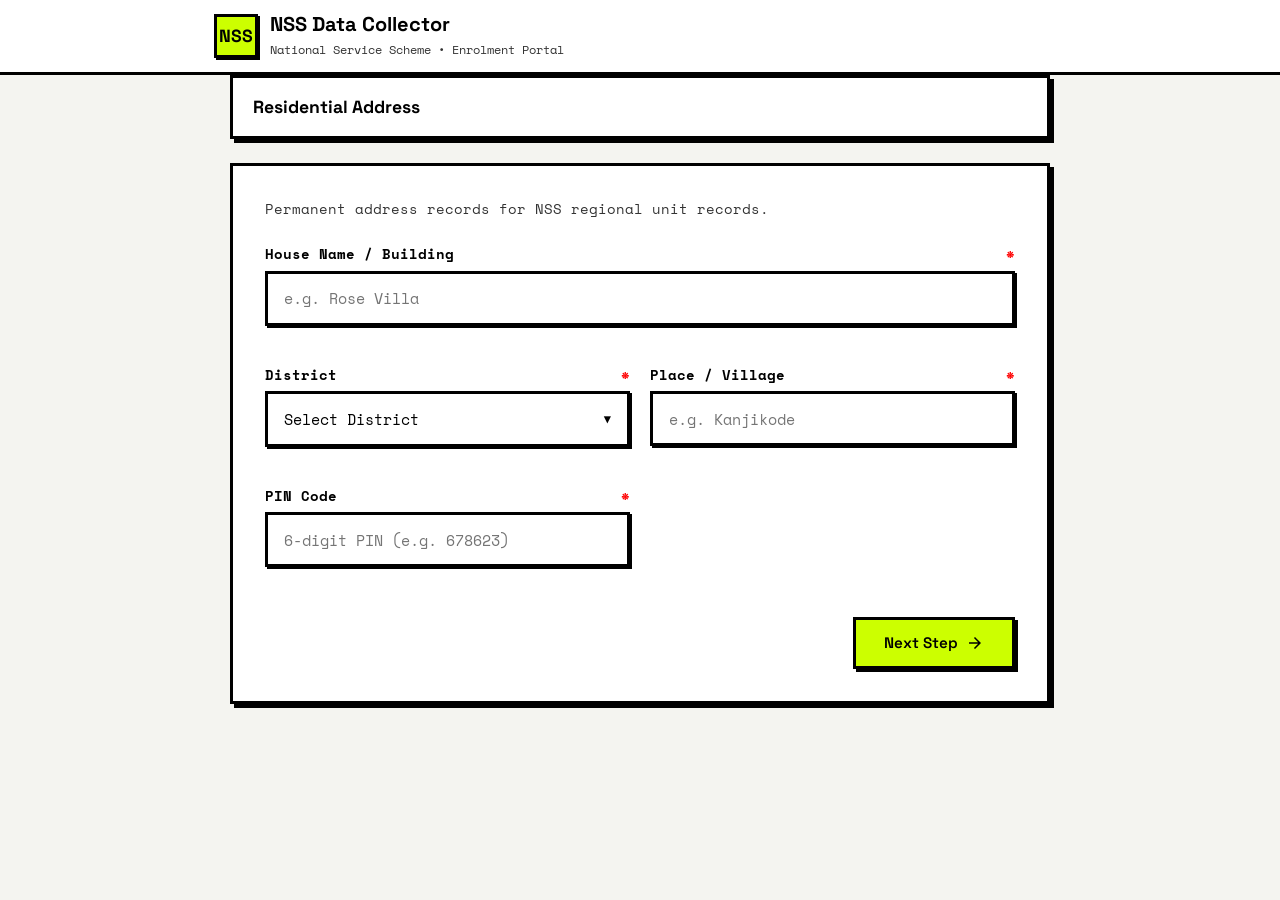
==== address.html @ 3179d1b3 "Update project" ====
<!DOCTYPE html>
<html lang="en" data-theme="light">
<head>
  <meta charset="UTF-8">
  <meta name="viewport" content="width=device-width, initial-scale=1.0">
  <title>NSS Enrolment Portal | Residential Address</title>
  <link rel="preconnect" href="https://fonts.googleapis.com">
  <link rel="preconnect" href="https://fonts.gstatic.com" crossorigin>
  <link rel="stylesheet" href="css/style.css">
  <link rel="stylesheet" href="css/responsive.css">
  <link rel="stylesheet" href="css/dark.css">
  <link rel="stylesheet" href="css/animation.css">
</head>
<body>
  <header class="top-nav">
    <div class="app-header-container">
      <div class="brand-wrapper">
        <div class="brand-logo-badge" aria-hidden="true">NSS</div>
        <div class="nss-brand-text">
          <h1>NSS Data Collector</h1>
          <span class="nss-brand-sub">National Service Scheme • Enrolment Portal</span>
        </div>
      </div>
    </div>
  </header>

  <main class="main-app-container">
    <section id="wizard-header" class="wizard-header-sticky" style="padding-bottom: 1rem;">
      <div class="wizard-info-row" style="margin-bottom: 0;">
        <h2 id="wizard-step-title" class="wizard-step-title" style="margin: 0;">Residential Address</h2>
      </div>
    </section>

    <form id="nss-main-form" class="glass-card" novalidate autocomplete="on">
      <div class="form-step active" data-step="3">
        <div class="form-section-header">
          <p>Permanent address records for NSS regional unit records.</p>
        </div>

        <div class="form-grid-2">
          <div class="form-group full-width">
            <label for="houseName" class="form-label">House Name / Building <span class="label-required">*</span></label>
            <input type="text" id="houseName" class="input-control" placeholder="e.g. Rose Villa" required data-validate aria-describedby="houseName-error">
            <span id="houseName-error" class="error-msg hidden" role="alert"></span>
          </div>

          <div class="form-group">
            <label for="district" class="form-label">District <span class="label-required">*</span></label>
            <select id="district" class="input-control" required data-validate aria-describedby="district-error">
              <!-- Rendered dynamically by district.js -->
            </select>
            <span id="district-error" class="error-msg hidden" role="alert"></span>
          </div>

          <div class="form-group autocomplete-container" style="position: relative;">
            <label for="place" class="form-label">Place / Village <span class="label-required">*</span></label>
            <input type="text" id="place" class="input-control" placeholder="e.g. Kanjikode" autocomplete="off" required data-validate aria-describedby="place-error">
            <div id="place-autocomplete-list" class="custom-options-list"></div>
            <span id="place-error" class="error-msg hidden" role="alert"></span>
          </div>

          <div class="form-group">
            <label for="pin" class="form-label">PIN Code <span class="label-required">*</span></label>
            <input type="text" id="pin" class="input-control" placeholder="6-digit PIN (e.g. 678623)" required data-validate maxlength="6" aria-describedby="pin-error">
            <span id="pin-error" class="error-msg hidden" role="alert"></span>
          </div>
        </div>
      </div>

      <div class="wizard-footer-nav" style="display: flex; gap: 1rem; justify-content: flex-end; margin-top: 2rem;">
        <button type="button" id="next-page-btn" class="wizard-btn btn-primary" data-next="family.html">
          <span>Next Step</span>
          <svg viewBox="0 0 24 24" class="btn-icon"><path fill="currentColor" d="M12 4l-1.41 1.41L16.17 11H4v2h12.17l-5.58 5.59L12 20l8-8z"/></svg>
        </button>
      </div>
    </form>
  </main>

  <script src="js/aadhaar.js"></script>
  <script src="js/district.js"></script>
  <script src="js/validation.js"></script>
  <script src="js/storage.js"></script>
  <script src="js/ui.js"></script>
  <script src="js/submit.js"></script>
  <script src="js/app.js"></script>
</body>
</html>
---- css/style.css ----
/* ==========================================================================
   MAIN CORE CSS & GLASSMORPHISM DESIGN SYSTEM
   ========================================================================== */

@import url('https://fonts.googleapis.com/css2?family=Space+Grotesk:wght@400;600;700&family=Space+Mono:wght@400;700&display=swap');

:root {
  /* Light Mode Color System - Brutalism */
  --bg-color: #f4f4f0;
  --bg-gradient: none;
  --surface-glass: #ffffff;
  --surface-glass-border: #000000;
  --card-shadow: 4px 4px 0px #000000;
  
  --text-main: #000000;
  --text-muted: #333333;
  --text-subtle: #666666;

  --input-bg: #ffffff;
  --input-border: #000000;
  --input-focus-border: #000000;
  --input-focus-glow: transparent;

  --primary-accent: #ccff00; /* Neon yellow */
  --primary-gradient: none;
  --primary-hover: #b3e600;

  --secondary-accent: #ff00ff; /* Hot pink */

  --success-color: #00ff00;
  --warning-color: #ffff00;
  --danger-color: #ff0000;
  
  --pill-bg: #ffffff;
  --pill-active-bg: var(--secondary-accent);
  --pill-active-text: #ffffff;

  --toast-bg: #ffffff;
  --toast-text: #000000;

  --badge-bg: var(--primary-accent);
  --badge-text: #000000;

  --radius-lg: 0px;
  --radius-md: 0px;
  --radius-sm: 0px;
  --radius-pill: 0px;
  
  --border-width: 3px;
  
  --font-heading: 'Space Grotesk', -apple-system, BlinkMacSystemFont, sans-serif;
  --font-body: 'Space Mono', monospace;
}

/* Reset & Global Elements */
* {
  box-sizing: border-box;
  margin: 0;
  padding: 0;
  -webkit-tap-highlight-color: transparent;
}

body.no-scroll {
  overflow: hidden !important;
  height: 100vh !important;
  touch-action: none !important;
}

html, body {
  width: 100%;
  min-height: 100vh;
  font-family: var(--font-body);
  background: var(--bg-color);
  background-image: var(--bg-gradient);
  background-attachment: fixed;
  color: var(--text-main);
  line-height: 1.5;
  transition: background-color 0.4s ease, color 0.4s ease;
  overflow-x: hidden;
}

/* Glassmorphism Card Container */
.glass-card {
  background: var(--surface-glass);
  border: var(--border-width) solid var(--surface-glass-border);
  box-shadow: var(--card-shadow);
  border-radius: var(--radius-lg);
  padding: 2rem;
  transition: all 0.3s ease;
}

/* Top Sticky Navigation Bar */
.top-nav {
  position: sticky;
  top: 0;
  z-index: 100;
  background: #ffffff;
  border-bottom: var(--border-width) solid var(--input-border);
  transition: all 0.3s ease;
}

.app-header-container {
  max-width: 900px;
  margin: 0 auto;
  padding: 0.75rem 1.5rem;
  display: flex;
  align-items: center;
  justify-content: space-between;
}

.brand-wrapper {
  display: flex;
  align-items: center;
  gap: 0.75rem;
}

.brand-logo-badge {
  width: 44px;
  height: 44px;
  border-radius: var(--radius-md);
  background: var(--primary-accent);
  border: var(--border-width) solid #000000;
  color: #000000;
  display: flex;
  align-items: center;
  justify-content: center;
  font-family: var(--font-heading);
  font-weight: 800;
  font-size: 1.1rem;
  box-shadow: 2px 2px 0px #000000;
}

.nss-brand-text h1 {
  font-family: var(--font-heading);
  font-size: 1.25rem;
  font-weight: 700;
  line-height: 1.2;
}

.nss-brand-sub {
  font-size: 0.75rem;
  color: var(--text-muted);
  font-weight: 500;
}

.nav-actions {
  display: flex;
  align-items: center;
  gap: 0.75rem;
}

.icon-btn {
  background: var(--input-bg);
  border: 1px solid var(--input-border);
  width: 40px;
  height: 40px;
  border-radius: 50%;
  display: flex;
  align-items: center;
  justify-content: center;
  color: var(--text-main);
  cursor: pointer;
  transition: all 0.2s ease;
}

.icon-btn:hover {
  transform: scale(1.05);
  border-color: var(--primary-accent);
}

.icon-btn svg {
  width: 20px;
  height: 20px;
}

/* Main Container Layout */
.main-app-container {
  max-width: 900px;
  margin: 1.5rem auto 4rem auto;
  padding: 0 1.25rem;
}

/* Sticky Wizard Navigation & Progress Bar */
.wizard-header-sticky {
  position: sticky;
  top: 61px;
  z-index: 95;
  background: var(--surface-glass);
  border-radius: var(--radius-md);
  padding: 1rem 1.25rem;
  margin-bottom: 1.5rem;
  border: var(--border-width) solid var(--surface-glass-border);
  box-shadow: var(--card-shadow);
}

.wizard-info-row {
  display: flex;
  align-items: center;
  justify-content: space-between;
  margin-bottom: 0.75rem;
}

.wizard-step-title {
  font-family: var(--font-heading);
  font-size: 1.1rem;
  font-weight: 700;
  color: var(--text-main);
}

.step-badge-pill {
  background: var(--badge-bg);
  color: var(--badge-text);
  border: var(--border-width) solid #000000;
  padding: 0.35rem 0.85rem;
  border-radius: var(--radius-pill);
  font-size: 0.8rem;
  font-weight: 600;
}

/* Segmented Progress Bar */
.wizard-progress-track {
  width: 100%;
  height: 6px;
  background: var(--input-border);
  border-radius: var(--radius-pill);
  overflow: hidden;
  margin-bottom: 0.85rem;
}

.wizard-progress-fill {
  height: 100%;
  width: 14.28%;
  background: var(--secondary-accent);
  border-right: var(--border-width) solid #000000;
  border-radius: var(--radius-pill);
  transition: width 0.4s cubic-bezier(0.16, 1, 0.3, 1);
}

/* Step Pills Scroll Bar */
.step-pills-scroll {
  display: flex;
  align-items: center;
  gap: 0.5rem;
  overflow-x: auto;
  padding-bottom: 0.25rem;
  scrollbar-width: none;
}

.step-pills-scroll::-webkit-scrollbar {
  display: none;
}

.step-pill {
  background: var(--pill-bg);
  border: 1px solid transparent;
  padding: 0.45rem 0.9rem;
  border-radius: var(--radius-pill);
  font-size: 0.82rem;
  font-weight: 600;
  color: var(--text-muted);
  white-space: nowrap;
  cursor: pointer;
  transition: all 0.25s ease;
  display: flex;
  align-items: center;
  gap: 0.35rem;
}

.step-pill.active {
  background: var(--pill-active-bg);
  color: var(--pill-active-text);
  border-color: #000000;
  box-shadow: 2px 2px 0px #000000;
}

.step-pill.completed {
  background: var(--primary-accent);
  color: #000000;
  border-color: #000000;
}

/* Form Section Headers */
.form-section-header {
  margin-bottom: 1.5rem;
}

.form-section-header h2 {
  font-family: var(--font-heading);
  font-size: 1.5rem;
  font-weight: 700;
  margin-bottom: 0.25rem;
}

.form-section-header p {
  font-size: 0.875rem;
  color: var(--text-muted);
}

/* Form Grids */
.form-grid-2 {
  display: grid;
  grid-template-columns: repeat(2, 1fr);
  gap: 1.25rem;
}

.form-grid-3 {
  display: grid;
  grid-template-columns: repeat(3, 1fr);
  gap: 1.25rem;
}

.form-group {
  display: flex;
  flex-direction: column;
  gap: 0.4rem;
  margin-bottom: 1.1rem;
  position: relative;
}

.form-group.full-width {
  grid-column: 1 / -1;
}

.form-label {
  font-size: 0.875rem;
  font-weight: 600;
  color: var(--text-main);
  display: flex;
  align-items: center;
  justify-content: space-between;
}

.label-required {
  color: var(--danger-color);
  margin-left: 0.2rem;
}

.char-counter {
  font-size: 0.75rem;
  color: var(--text-subtle);
  font-weight: 400;
}

.char-counter.counter-limit {
  color: var(--danger-color);
  font-weight: 600;
}

/* iOS Floating Style Controls */
.input-control {
  width: 100%;
  padding: 0.85rem 1rem;
  font-family: var(--font-body);
  font-size: 0.95rem;
  color: var(--text-main);
  background: var(--input-bg);
  border: var(--border-width) solid var(--input-border);
  border-radius: var(--radius-md);
  outline: none;
  transition: all 0.25s ease;
  appearance: none;
  -webkit-appearance: none;
  box-shadow: 2px 2px 0px #000000;
}

textarea.input-control {
  min-height: 90px;
  resize: vertical;
}

.input-control:focus {
  border-color: var(--input-focus-border);
  box-shadow: 4px 4px 0px #000000;
  background: var(--surface-glass);
}

.input-control.input-valid {
  border-color: var(--success-color);
}

.input-control.input-invalid {
  border-color: var(--danger-color);
  box-shadow: 0 0 0 3.5px rgba(239, 68, 68, 0.2);
}

.error-msg {
  font-size: 0.78rem;
  color: var(--danger-color);
  font-weight: 500;
  margin-top: 0.2rem;
  display: flex;
  align-items: center;
  gap: 0.25rem;
}

.hidden {
  display: none !important;
}

.hidden-field {
  display: none !important;
}

/* Age Live Badge */
.age-badge {
  display: inline-flex;
  align-items: center;
  gap: 0.35rem;
  background: rgba(16, 185, 129, 0.12);
  color: var(--success-color);
  font-weight: 600;
  font-size: 0.82rem;
  padding: 0.35rem 0.75rem;
  border-radius: var(--radius-pill);
  margin-top: 0.35rem;
  width: fit-content;
}

/* Radio Pills Grid (Gender) */
.gender-pills-grid {
  display: grid;
  grid-template-columns: repeat(3, 1fr);
  gap: 0.75rem;
}

.radio-pill-card {
  position: relative;
  cursor: pointer;
}

.radio-pill-card input[type="radio"] {
  position: absolute;
  opacity: 0;
  width: 0;
  height: 0;
}

.pill-content {
  display: flex;
  align-items: center;
  justify-content: center;
  gap: 0.5rem;
  padding: 0.85rem;
  background: var(--input-bg);
  border: var(--border-width) solid var(--input-border);
  border-radius: var(--radius-md);
  font-size: 0.9rem;
  font-weight: 600;
  color: var(--text-main);
  transition: all 0.25s ease;
  box-shadow: 2px 2px 0px #000000;
}

.radio-pill-card input[type="radio"]:checked + .pill-content {
  background: var(--primary-accent);
  color: #000000;
  border-color: #000000;
  box-shadow: 4px 4px 0px #000000;
}



/* Chips Checkbox Grid */
.chips-grid {
  display: flex;
  flex-wrap: wrap;
  gap: 0.6rem;
}

.chip-checkbox {
  cursor: pointer;
}

.chip-checkbox input[type="checkbox"] {
  display: none;
}

.chip-label {
  display: inline-block;
  padding: 0.55rem 1rem;
  background: var(--input-bg);
  border: 1px solid var(--input-border);
  border-radius: var(--radius-pill);
  font-size: 0.85rem;
  font-weight: 500;
  color: var(--text-main);
  transition: all 0.25s ease;
}

.chip-checkbox input[type="checkbox"]:checked + .chip-label {
  background: var(--primary-accent);
  color: #fff;
  border-color: var(--primary-accent);
  box-shadow: 0 4px 12px rgba(79, 70, 229, 0.25);
}

/* Footer Wizard Controls */
.wizard-footer-bar {
  display: flex;
  align-items: center;
  justify-content: space-between;
  margin-top: 2rem;
  padding-top: 1.25rem;
  border-top: 1px solid var(--input-border);
}

.wizard-btn {
  display: inline-flex;
  align-items: center;
  gap: 0.5rem;
  padding: 0.85rem 1.75rem;
  border-radius: var(--radius-pill);
  font-family: var(--font-heading);
  font-size: 0.95rem;
  font-weight: 600;
  border: var(--border-width) solid #000000;
  cursor: pointer;
  transition: all 0.25s cubic-bezier(0.16, 1, 0.3, 1);
  box-shadow: 3px 3px 0px #000000;
}

.btn-secondary {
  background: var(--input-bg);
  color: var(--text-main);
}

.btn-secondary:hover {
  background: var(--pill-bg);
  transform: translate(-2px, -2px);
  box-shadow: 5px 5px 0px #000000;
}

.btn-primary {
  background: var(--primary-accent);
  color: #000000;
}

.btn-primary:hover {
  background: var(--primary-hover);
  transform: translate(-2px, -2px);
  box-shadow: 5px 5px 0px #000000;
}

.btn-icon {
  width: 18px;
  height: 18px;
}

.hidden-btn {
  display: none !important;
}

.btn-text {
  background: transparent;
  border: none;
  color: var(--text-main);
  text-decoration: underline;
  font-weight: 600;
  cursor: pointer;
  font-size: 0.85rem;
}

/* Review Summary Cards */
.review-summary-wrapper {
  display: flex;
  flex-direction: column;
  gap: 1.25rem;
  margin-bottom: 2rem;
}

.review-section-card {
  padding: 1.25rem 1.5rem;
  border-radius: var(--radius-md);
  background: rgba(255, 255, 255, 0.5);
  border: 1px solid var(--input-border);
}

.review-header {
  display: flex;
  align-items: center;
  justify-content: space-between;
  margin-bottom: 1rem;
  padding-bottom: 0.5rem;
  border-bottom: 1px dashed var(--input-border);
}

.review-title {
  font-family: var(--font-heading);
  font-size: 1.05rem;
  font-weight: 700;
  display: flex;
  align-items: center;
  gap: 0.5rem;
}

.review-step-tag {
  font-size: 0.72rem;
  padding: 0.2rem 0.5rem;
  background: var(--badge-bg);
  color: var(--badge-text);
  border-radius: var(--radius-sm);
}

.review-grid {
  display: grid;
  grid-template-columns: repeat(2, 1fr);
  gap: 0.85rem;
}

.review-item {
  display: flex;
  flex-direction: column;
}

.review-label {
  font-size: 0.78rem;
  color: var(--text-muted);
  font-weight: 500;
}

.review-val {
  font-size: 0.92rem;
  font-weight: 600;
  color: var(--text-main);
  word-break: break-word;
}

/* Toast Container & Notification Item */
.toast-container {
  position: fixed;
  bottom: 24px;
  right: 24px;
  z-index: 200;
  display: flex;
  flex-direction: column;
  gap: 10px;
  max-width: 380px;
  width: calc(100% - 48px);
}

.toast-item {
  background: var(--toast-bg);
  color: var(--toast-text);
  border: 1px solid var(--input-border);
  padding: 0.9rem 1.1rem;
  border-radius: var(--radius-md);
  box-shadow: 0 10px 30px rgba(0, 0, 0, 0.2);
  backdrop-filter: blur(16px);
  display: flex;
  align-items: center;
  gap: 0.75rem;
  font-size: 0.88rem;
  font-weight: 500;
}

.toast-icon {
  width: 20px;
  height: 20px;
  flex-shrink: 0;
}

.toast-info .toast-icon { color: var(--primary-accent); }
.toast-success .toast-icon { color: var(--success-color); }
.toast-warning .toast-icon { color: var(--warning-color); }

.toast-message {
  flex-grow: 1;
}

.toast-close {
  background: none;
  border: none;
  color: var(--text-subtle);
  font-size: 1.2rem;
  cursor: pointer;
}

/* Success Overlay Modal */
.modal-overlay {
  position: fixed;
  top: 0;
  left: 0;
  width: 100vw;
  height: 100vh;
  background: rgba(11, 15, 25, 0.75);
  backdrop-filter: blur(12px);
  -webkit-backdrop-filter: blur(12px);
  z-index: 300;
  display: flex;
  align-items: center;
  justify-content: center;
  padding: 1.5rem;
}

#confetti-canvas {
  position: absolute;
  top: 0;
  left: 0;
  width: 100%;
  height: 100%;
  pointer-events: none;
  z-index: 301;
}

.success-modal-card {
  position: relative;
  z-index: 302;
  background: var(--surface-glass);
  border: 1px solid var(--surface-glass-border);
  border-radius: var(--radius-lg);
  padding: 2.5rem 2rem;
  max-width: 520px;
  width: 100%;
  text-align: center;
  box-shadow: 0 24px 60px rgba(0, 0, 0, 0.4);
  max-height: 90vh;
  overflow-y: auto;
}

.checkmark-badge-wrapper {
  width: 80px;
  height: 80px;
  margin: 0 auto 1.25rem auto;
}

.success-title {
  font-family: var(--font-heading);
  font-size: 1.6rem;
  font-weight: 800;
  margin-bottom: 0.5rem;
}

.success-desc {
  font-size: 0.92rem;
  color: var(--text-muted);
  margin-bottom: 1.5rem;
}

.success-receipt-box {
  background: var(--input-bg);
  border: 1px solid var(--input-border);
  border-radius: var(--radius-md);
  padding: 1.25rem;
  margin-bottom: 1.75rem;
  text-align: left;
}

.receipt-row {
  display: flex;
  justify-content: space-between;
  margin-bottom: 0.5rem;
  font-size: 0.85rem;
}

.receipt-row:last-child {
  margin-bottom: 0;
}

.receipt-label {
  color: var(--text-muted);
}

.receipt-val {
  font-weight: 600;
  text-align: right;
  word-break: break-word;
  max-width: 65%;
}

.success-actions {
  display: flex;
  align-items: center;
  justify-content: center;
  gap: 0.75rem;
  flex-wrap: wrap;
}

/* Custom Brutalist Select Dropdown */
.custom-select-wrapper {
  position: relative;
  width: 100%;
}

/* Hide native select when custom is active */
select.input-control.customized {
  display: none !important;
}

.custom-select-trigger {
  width: 100%;
  padding: 0.85rem 1rem;
  font-family: var(--font-body);
  font-size: 0.95rem;
  color: var(--text-main);
  background: var(--input-bg);
  border: var(--border-width) solid var(--input-border);
  border-radius: var(--radius-md);
  outline: none;
  cursor: pointer;
  box-shadow: 2px 2px 0px #000000;
  display: flex;
  justify-content: space-between;
  align-items: center;
  transition: all 0.25s ease;
}

.custom-select-trigger::after {
  content: "▼";
  font-size: 0.75rem;
  margin-left: 0.5rem;
  transition: transform 0.3s ease;
}

.custom-select-wrapper.open .custom-select-trigger {
  border-color: var(--input-focus-border);
  box-shadow: 4px 4px 0px #000000;
  background: var(--surface-glass);
}

.custom-select-wrapper.open .custom-select-trigger::after {
  transform: rotate(180deg);
}

.custom-options-list {
  position: absolute;
  top: 100%;
  left: 0;
  width: 100%;
  background: var(--surface-glass);
  border: var(--border-width) solid var(--surface-glass-border);
  box-shadow: 4px 4px 0px #000000;
  border-radius: var(--radius-md);
  margin-top: 5px;
  max-height: 250px;
  overflow-y: auto;
  z-index: 50;
  opacity: 0;
  visibility: hidden;
  transform: translateY(-10px);
  transition: all 0.2s ease;
}

.custom-select-wrapper.open .custom-options-list,
.autocomplete-container.open .custom-options-list {
  opacity: 1;
  visibility: visible;
  transform: translateY(0);
}

.custom-option {
  padding: 0.75rem 1rem;
  cursor: pointer;
  font-size: 0.95rem;
  border-bottom: 1px solid var(--input-border);
  transition: background-color 0.2s ease;
}

.custom-option.disabled {
  color: var(--text-subtle);
  cursor: not-allowed;
  background-color: var(--input-bg);
}

.custom-option:last-child {
  border-bottom: none;
}

.custom-option:not(.disabled):hover {
  background-color: #cccccc;
  color: var(--text-main);
}

.custom-option.selected {
  background-color: var(--primary-accent);
  color: #000000;
  font-weight: bold;
}

/* Custom Scrollbar for Brutalism */
.custom-options-list::-webkit-scrollbar {
  width: 12px;
}
.custom-options-list::-webkit-scrollbar-track {
  background: var(--surface-glass);
  border-left: var(--border-width) solid var(--input-border);
}
.custom-options-list::-webkit-scrollbar-thumb {
  background: var(--text-main);
  border: 2px solid var(--surface-glass);
}
.custom-options-list::-webkit-scrollbar-thumb:hover {
  background: var(--text-muted);
}
---- css/responsive.css ----
/* ==========================================================================
   RESPONSIVE BREAKPOINTS & MOBILE TOUCH OPTIMIZATIONS
   ========================================================================== */

/* Mobile Layout Refinements (< 768px) */
@media (max-width: 768px) {
  .app-header-container {
    padding: 0 1rem;
  }

  .nss-brand-text h1 {
    font-size: 1.1rem;
  }

  .nss-brand-sub {
    font-size: 0.7rem;
  }

  .main-app-container {
    padding: 1rem 0.75rem 6rem 0.75rem;
  }

  .glass-card {
    padding: 1.25rem 1rem;
    border-radius: 18px;
  }

  .form-grid-2, .form-grid-3 {
    grid-template-columns: 1fr;
    gap: 1rem;
  }

  .step-pills-scroll {
    gap: 0.4rem;
  }

  .step-pill {
    padding: 0.4rem 0.75rem;
    font-size: 0.78rem;
  }

  .pill-text {
    display: inline;
  }

  .gender-pills-grid {
    grid-template-columns: 1fr;
  }

  .wizard-footer-bar {
    padding: 0.85rem 1rem;
    border-radius: 0;
    bottom: 0;
    left: 0;
    right: 0;
    width: 100%;
    position: fixed;
    box-shadow: 0 -8px 24px rgba(0, 0, 0, 0.15);
    background: var(--surface-glass);
    backdrop-filter: blur(20px);
    -webkit-backdrop-filter: blur(20px);
    z-index: 90;
  }

  .wizard-btn {
    min-height: 48px;
    font-size: 0.95rem;
    padding: 0.75rem 1.25rem;
  }

  .review-grid {
    grid-template-columns: 1fr;
  }
}

/* Extra Small Screens (< 480px) */
@media (max-width: 480px) {
  .brand-logo-badge {
    width: 36px;
    height: 36px;
    font-size: 0.9rem;
  }

  .step-badge-pill {
    font-size: 0.72rem;
    padding: 0.25rem 0.6rem;
  }

  .form-section-header h2 {
    font-size: 1.25rem;
  }

  .photo-dropzone-inner {
    padding: 1.25rem;
  }

  .success-modal-card {
    padding: 1.5rem 1.25rem;
    width: 95%;
  }

  .success-actions {
    flex-direction: column;
    gap: 0.75rem;
  }

  .success-actions button {
    width: 100%;
  }
}

/* Larger Screens (> 1024px) */
@media (min-width: 1024px) {
  .main-app-container {
    max-width: 860px;
    margin: 0 auto;
  }
}
---- css/dark.css ----
/* ==========================================================================
   DARK MODE COLOR TOKENS & OVERRIDES - BRUTALISM
   ========================================================================== */

[data-theme="dark"] {
  --bg-color: #000000;
  --bg-gradient: none;
  --surface-glass: #000000;
  --surface-glass-border: #ffffff;
  --card-shadow: 4px 4px 0px #ffffff;
  
  --text-main: #ffffff;
  --text-muted: #cccccc;
  --text-subtle: #999999;

  --input-bg: #000000;
  --input-border: #ffffff;
  --input-focus-border: #ffffff;
  --input-focus-glow: transparent;

  --primary-accent: #ff00ff; /* Hot pink for dark mode */
  --primary-gradient: none;
  --primary-hover: #e600e6;
  
  --secondary-accent: #ccff00; /* Neon yellow */

  --pill-bg: #000000;
  --pill-active-bg: var(--secondary-accent);
  --pill-active-text: #000000;

  --toast-bg: #000000;
  --toast-text: #ffffff;

  --badge-bg: var(--primary-accent);
  --badge-text: #000000;
}

/* Subtle Dark Mode Accents removed for brutalism */
[data-theme="dark"] .glass-card {
  box-shadow: 4px 4px 0px #ffffff;
}

[data-theme="dark"] .top-nav {
  background: #000000;
  border-bottom-color: #ffffff;
}

[data-theme="dark"] .wizard-header-sticky {
  background: #000000;
  border-color: #ffffff;
}

[data-theme="dark"] select option {
  background-color: #000000;
  color: #ffffff;
}

[data-theme="dark"] .review-section-card {
  background: #000000;
  border-color: #ffffff;
}
---- css/animation.css ----
/* ==========================================================================
   ANIMATION & TRANSITION SYSTEM
   ========================================================================== */

/* Fade Animations */
@keyframes fadeIn {
  from {
    opacity: 0;
    transform: scale(0.96);
  }
  to {
    opacity: 1;
    transform: scale(1);
  }
}

@keyframes fadeOut {
  from {
    opacity: 1;
  }
  to {
    opacity: 0;
  }
}

.animate-fade-in {
  animation: fadeIn 0.35s cubic-bezier(0.16, 1, 0.3, 1) forwards;
}

/* Horizontal Slide Wizard Transitions */
.form-step {
  transition: transform 0.45s cubic-bezier(0.25, 1, 0.5, 1), opacity 0.4s ease;
  position: relative;
  width: 100%;
}

.form-step.slide-in-right {
  animation: slideInRight 0.4s cubic-bezier(0.16, 1, 0.3, 1) forwards;
}

.form-step.slide-out-left {
  animation: slideOutLeft 0.4s cubic-bezier(0.16, 1, 0.3, 1) forwards;
  position: absolute;
  top: 0;
  left: 0;
  pointer-events: none;
}

.form-step.slide-in-left {
  animation: slideInLeft 0.4s cubic-bezier(0.16, 1, 0.3, 1) forwards;
}

.form-step.slide-out-right {
  animation: slideOutRight 0.4s cubic-bezier(0.16, 1, 0.3, 1) forwards;
  position: absolute;
  top: 0;
  left: 0;
  pointer-events: none;
}

@keyframes slideInRight {
  from {
    opacity: 0;
    transform: translateX(40px);
  }
  to {
    opacity: 1;
    transform: translateX(0);
  }
}

@keyframes slideOutLeft {
  from {
    opacity: 1;
    transform: translateX(0);
  }
  to {
    opacity: 0;
    transform: translateX(-40px);
  }
}

@keyframes slideInLeft {
  from {
    opacity: 0;
    transform: translateX(-40px);
  }
  to {
    opacity: 1;
    transform: translateX(0);
  }
}

@keyframes slideOutRight {
  from {
    opacity: 1;
    transform: translateX(0);
  }
  to {
    opacity: 0;
    transform: translateX(40px);
  }
}

/* Toast Slide Up */
@keyframes slideUpToast {
  from {
    opacity: 0;
    transform: translateY(20px) scale(0.95);
  }
  to {
    opacity: 1;
    transform: translateY(0) scale(1);
  }
}

.animate-slide-up {
  animation: slideUpToast 0.3s cubic-bezier(0.175, 0.885, 0.32, 1.275) forwards;
}

.toast-fade-out {
  animation: fadeOut 0.3s forwards;
}

/* Shake on Validation Error */
@keyframes shakeError {
  0%, 100% { transform: translateX(0); }
  20%, 60% { transform: translateX(-6px); }
  40%, 80% { transform: translateX(6px); }
}

.shake-error {
  animation: shakeError 0.4s ease-in-out;
}

/* Success Modal Animated Checkmark */
@keyframes checkmarkDraw {
  0% {
    stroke-dashoffset: 100;
  }
  100% {
    stroke-dashoffset: 0;
  }
}

@keyframes checkmarkCircle {
  0% {
    transform: scale(0);
    opacity: 0;
  }
  50% {
    transform: scale(1.15);
  }
  100% {
    transform: scale(1);
    opacity: 1;
  }
}

.success-circle {
  animation: checkmarkCircle 0.5s cubic-bezier(0.175, 0.885, 0.32, 1.275) forwards;
}

.success-check-path {
  stroke-dasharray: 100;
  stroke-dashoffset: 100;
  animation: checkmarkDraw 0.6s 0.3s ease-in-out forwards;
}

/* Loading Spinner */
@keyframes spin {
  to {
    transform: rotate(360deg);
  }
}

.spinner {
  display: inline-block;
  width: 18px;
  height: 18px;
  border: 2.5px solid rgba(255, 255, 255, 0.3);
  border-radius: 50%;
  border-top-color: #ffffff;
  animation: spin 0.8s linear infinite;
  margin-right: 8px;
  vertical-align: middle;
}
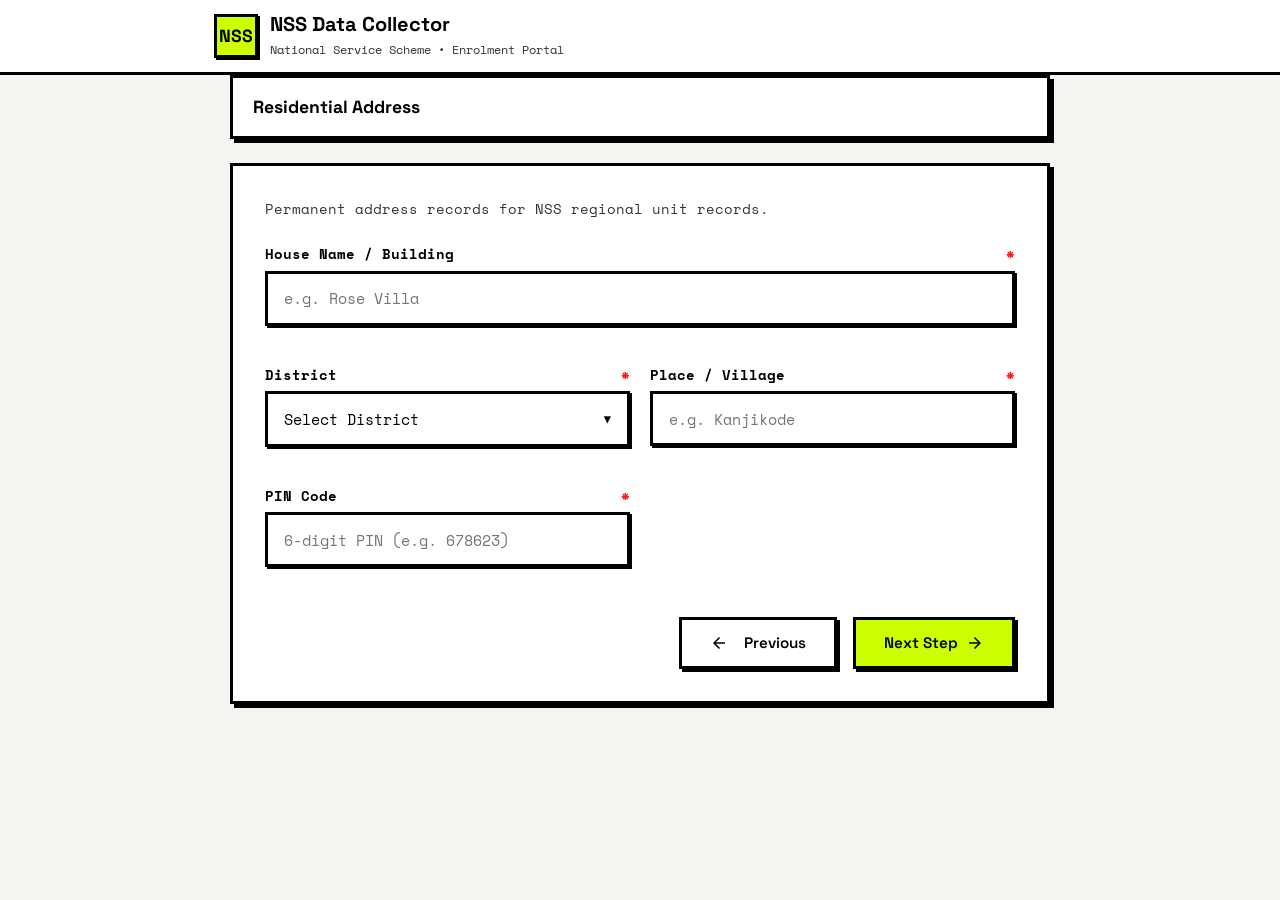
==== commit 6de65ae1: "Update project" ====
--- a/address.html
+++ b/address.html
@@ -68,6 +68,10 @@
       </div>
 
       <div class="wizard-footer-nav" style="display: flex; gap: 1rem; justify-content: flex-end; margin-top: 2rem;">
+        <button type="button" class="wizard-btn btn-secondary" onclick="window.location.href='contact.html'">
+          <svg viewBox="0 0 24 24" class="btn-icon" style="margin-right: 8px;"><path fill="currentColor" d="M20 11H7.83l5.59-5.59L12 4l-8 8 8 8 1.41-1.41L7.83 13H20v-2z"/></svg>
+          <span>Previous</span>
+        </button>
         <button type="button" id="next-page-btn" class="wizard-btn btn-primary" data-next="family.html">
           <span>Next Step</span>
           <svg viewBox="0 0 24 24" class="btn-icon"><path fill="currentColor" d="M12 4l-1.41 1.41L16.17 11H4v2h12.17l-5.58 5.59L12 20l8-8z"/></svg>
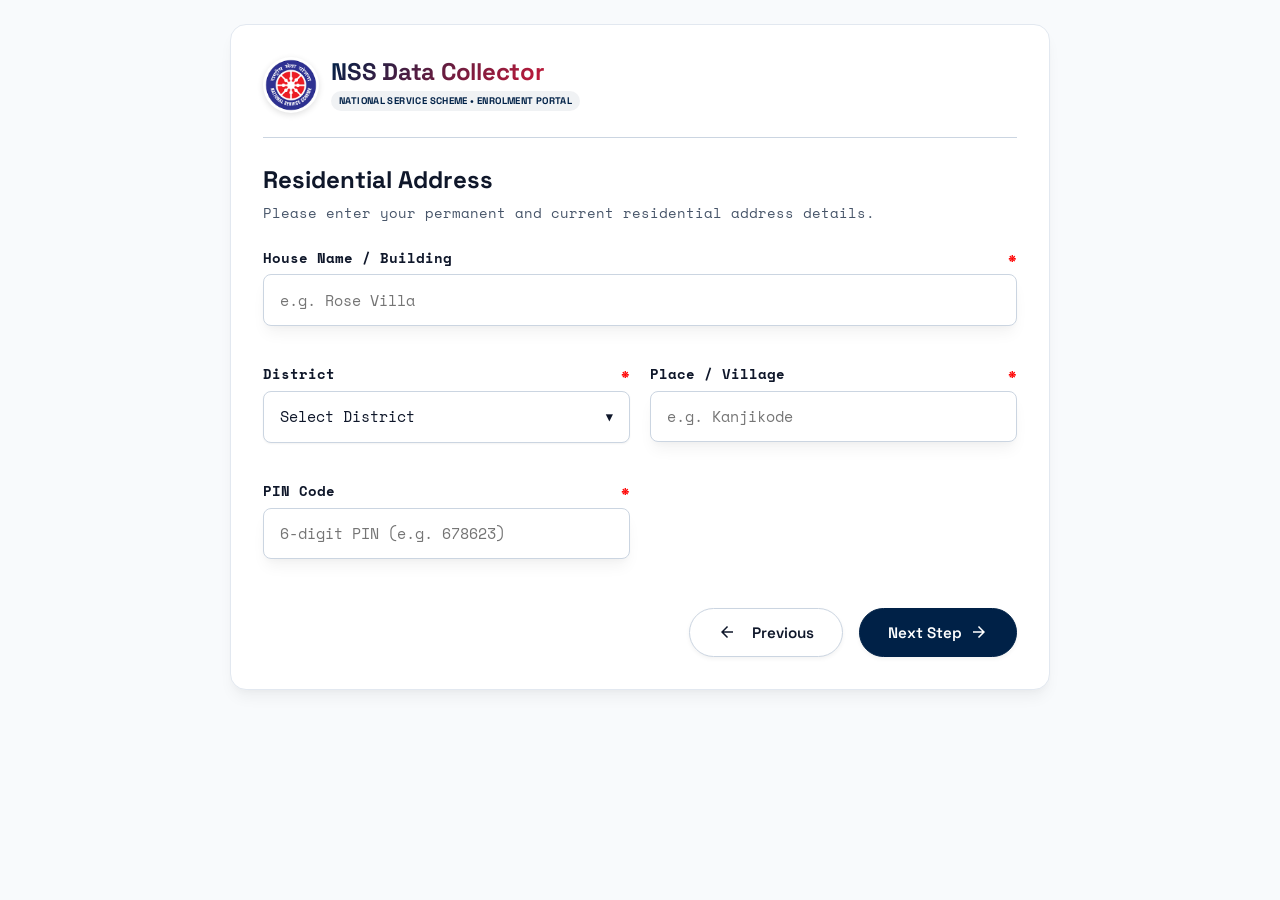
==== commit 25fa2e48: "Update project" ====
--- a/address.html
+++ b/address.html
@@ -12,29 +12,25 @@
   <link rel="stylesheet" href="css/animation.css">
 </head>
 <body>
-  <header class="top-nav">
-    <div class="app-header-container">
-      <div class="brand-wrapper">
-        <div class="brand-logo-badge" aria-hidden="true">NSS</div>
-        <div class="nss-brand-text">
-          <h1>NSS Data Collector</h1>
-          <span class="nss-brand-sub">National Service Scheme • Enrolment Portal</span>
+
+
+  <main class="main-app-container" style="padding-top: 1.5rem;">
+    <form id="nss-main-form" class="glass-card" novalidate autocomplete="on">
+      
+      <!-- Unified Header Section inside Card -->
+      <div class="app-header-container card-header" style="padding: 0 0 1.5rem 0; margin-bottom: 1.5rem; border-bottom: 1px solid var(--input-border);">
+        <div class="brand-wrapper">
+          <img src="image/nss logo.png" alt="NSS Logo" class="brand-logo-img">
+          <div class="nss-brand-text">
+            <h1>NSS Data Collector</h1>
+            <span class="nss-brand-sub">National Service Scheme • Enrolment Portal</span>
+          </div>
         </div>
       </div>
-    </div>
-  </header>
-
-  <main class="main-app-container">
-    <section id="wizard-header" class="wizard-header-sticky" style="padding-bottom: 1rem;">
-      <div class="wizard-info-row" style="margin-bottom: 0;">
-        <h2 id="wizard-step-title" class="wizard-step-title" style="margin: 0;">Residential Address</h2>
-      </div>
-    </section>
-
-    <form id="nss-main-form" class="glass-card" novalidate autocomplete="on">
       <div class="form-step active" data-step="3">
         <div class="form-section-header">
-          <p>Permanent address records for NSS regional unit records.</p>
+          <h2>Residential Address</h2>
+          <p>Please enter your permanent and current residential address details.</p>
         </div>
 
         <div class="form-grid-2">
--- a/css/style.css
+++ b/css/style.css
@@ -5,27 +5,27 @@
 @import url('https://fonts.googleapis.com/css2?family=Space+Grotesk:wght@400;600;700&family=Space+Mono:wght@400;700&display=swap');
 
 :root {
-  /* Light Mode Color System - Brutalism */
-  --bg-color: #f4f4f0;
+  /* Modern Clean Style - Apt for NSS Logo */
+  --bg-color: #f8fafc;
   --bg-gradient: none;
   --surface-glass: #ffffff;
-  --surface-glass-border: #000000;
-  --card-shadow: 4px 4px 0px #000000;
+  --surface-glass-border: #e2e8f0;
+  --card-shadow: 0 10px 15px -3px rgba(0, 0, 0, 0.05), 0 4px 6px -2px rgba(0, 0, 0, 0.025);
   
-  --text-main: #000000;
-  --text-muted: #333333;
-  --text-subtle: #666666;
+  --text-main: #0f172a;
+  --text-muted: #475569;
+  --text-subtle: #94a3b8;
 
   --input-bg: #ffffff;
-  --input-border: #000000;
-  --input-focus-border: #000000;
-  --input-focus-glow: transparent;
-
-  --primary-accent: #ccff00; /* Neon yellow */
+  --input-border: #cbd5e1;
+  --input-focus-border: var(--primary-accent);
+  --input-focus-glow: 0 0 0 3px rgba(0, 33, 71, 0.15);
+
+  --primary-accent: #002147; /* NSS Navy Blue */
   --primary-gradient: none;
-  --primary-hover: #b3e600;
-
-  --secondary-accent: #ff00ff; /* Hot pink */
+  --primary-hover: #001530;
+
+  --secondary-accent: #e31837; /* NSS Red */
 
   --success-color: #00ff00;
   --warning-color: #ffff00;
@@ -39,14 +39,14 @@
   --toast-text: #000000;
 
   --badge-bg: var(--primary-accent);
-  --badge-text: #000000;
-
-  --radius-lg: 0px;
-  --radius-md: 0px;
-  --radius-sm: 0px;
-  --radius-pill: 0px;
+  --badge-text: #ffffff;
+
+  --radius-lg: 16px;
+  --radius-md: 8px;
+  --radius-sm: 4px;
+  --radius-pill: 9999px;
   
-  --border-width: 3px;
+  --border-width: 1px;
   
   --font-heading: 'Space Grotesk', -apple-system, BlinkMacSystemFont, sans-serif;
   --font-body: 'Space Mono', monospace;
@@ -94,8 +94,11 @@
   position: sticky;
   top: 0;
   z-index: 100;
-  background: #ffffff;
-  border-bottom: var(--border-width) solid var(--input-border);
+  background: rgba(255, 255, 255, 0.85);
+  backdrop-filter: blur(16px);
+  -webkit-backdrop-filter: blur(16px);
+  border-bottom: 1px solid rgba(0, 0, 0, 0.05);
+  box-shadow: 0 4px 20px -2px rgba(0, 0, 0, 0.05);
   transition: all 0.3s ease;
 }
 
@@ -114,33 +117,48 @@
   gap: 0.75rem;
 }
 
-.brand-logo-badge {
-  width: 44px;
-  height: 44px;
-  border-radius: var(--radius-md);
-  background: var(--primary-accent);
-  border: var(--border-width) solid #000000;
-  color: #000000;
-  display: flex;
-  align-items: center;
+.brand-logo-img {
+  width: 56px;
+  height: 56px;
+  border-radius: 50%;
+  object-fit: contain;
+  background: #ffffff;
+  box-shadow: 0 2px 6px rgba(0, 0, 0, 0.12);
+  padding: 2px;
+}
+
+.nss-brand-text {
+  display: flex;
+  flex-direction: column;
   justify-content: center;
-  font-family: var(--font-heading);
-  font-weight: 800;
-  font-size: 1.1rem;
-  box-shadow: 2px 2px 0px #000000;
 }
 
 .nss-brand-text h1 {
   font-family: var(--font-heading);
-  font-size: 1.25rem;
+  font-size: 1.5rem;
+  font-weight: 800;
+  line-height: 1.1;
+  letter-spacing: -0.01em;
+  background: linear-gradient(135deg, var(--primary-accent) 0%, var(--secondary-accent) 100%);
+  -webkit-background-clip: text;
+  -webkit-text-fill-color: transparent;
+  background-clip: text;
+  color: transparent;
+}
+
+.nss-brand-sub {
+  font-family: var(--font-heading);
+  font-size: 0.6rem;
+  color: var(--primary-accent);
   font-weight: 700;
-  line-height: 1.2;
-}
-
-.nss-brand-sub {
-  font-size: 0.75rem;
-  color: var(--text-muted);
-  font-weight: 500;
+  margin-top: 0.35rem;
+  background: rgba(0, 33, 71, 0.06);
+  padding: 0.15rem 0.5rem;
+  border-radius: var(--radius-pill);
+  display: inline-block;
+  width: fit-content;
+  letter-spacing: 0.04em;
+  text-transform: uppercase;
 }
 
 .nav-actions {
@@ -210,7 +228,7 @@
 .step-badge-pill {
   background: var(--badge-bg);
   color: var(--badge-text);
-  border: var(--border-width) solid #000000;
+  border: var(--border-width) solid transparent;
   padding: 0.35rem 0.85rem;
   border-radius: var(--radius-pill);
   font-size: 0.8rem;
@@ -231,7 +249,7 @@
   height: 100%;
   width: 14.28%;
   background: var(--secondary-accent);
-  border-right: var(--border-width) solid #000000;
+  border-right: none;
   border-radius: var(--radius-pill);
   transition: width 0.4s cubic-bezier(0.16, 1, 0.3, 1);
 }
@@ -269,13 +287,13 @@
 .step-pill.active {
   background: var(--pill-active-bg);
   color: var(--pill-active-text);
-  border-color: #000000;
-  box-shadow: 2px 2px 0px #000000;
+  border-color: var(--primary-accent);
+  box-shadow: 0 2px 4px rgba(0, 33, 71, 0.2);
 }
 
 .step-pill.completed {
   background: var(--primary-accent);
-  color: #000000;
+  color: #ffffff;
   border-color: #000000;
 }
 
@@ -360,17 +378,17 @@
   transition: all 0.25s ease;
   appearance: none;
   -webkit-appearance: none;
-  box-shadow: 2px 2px 0px #000000;
+  box-shadow: var(--card-shadow);
 }
 
 textarea.input-control {
   min-height: 90px;
-  resize: vertical;
+  box-shadow: var(--card-shadow);
 }
 
 .input-control:focus {
   border-color: var(--input-focus-border);
-  box-shadow: 4px 4px 0px #000000;
+  box-shadow: var(--input-focus-glow);
   background: var(--surface-glass);
 }
 
@@ -448,14 +466,14 @@
   font-weight: 600;
   color: var(--text-main);
   transition: all 0.25s ease;
-  box-shadow: 2px 2px 0px #000000;
+  box-shadow: 0 2px 4px rgba(0, 0, 0, 0.05);
 }
 
 .radio-pill-card input[type="radio"]:checked + .pill-content {
   background: var(--primary-accent);
-  color: #000000;
-  border-color: #000000;
-  box-shadow: 4px 4px 0px #000000;
+  color: #ffffff;
+  border-color: var(--primary-accent);
+  box-shadow: 0 4px 6px rgba(0, 0, 0, 0.1);
 }
 
 
@@ -513,10 +531,10 @@
   font-family: var(--font-heading);
   font-size: 0.95rem;
   font-weight: 600;
-  border: var(--border-width) solid #000000;
+  border: var(--border-width) solid var(--input-border);
   cursor: pointer;
   transition: all 0.25s cubic-bezier(0.16, 1, 0.3, 1);
-  box-shadow: 3px 3px 0px #000000;
+  box-shadow: 0 2px 4px rgba(0, 0, 0, 0.05);
 }
 
 .btn-secondary {
@@ -527,18 +545,20 @@
 .btn-secondary:hover {
   background: var(--pill-bg);
   transform: translate(-2px, -2px);
-  box-shadow: 5px 5px 0px #000000;
+  box-shadow: 0 6px 12px rgba(0, 0, 0, 0.1);
 }
 
 .btn-primary {
   background: var(--primary-accent);
-  color: #000000;
+  color: #ffffff;
+  border-color: var(--primary-accent);
 }
 
 .btn-primary:hover {
   background: var(--primary-hover);
   transform: translate(-2px, -2px);
-  box-shadow: 5px 5px 0px #000000;
+  box-shadow: 0 6px 12px rgba(0, 33, 71, 0.2);
+  color: #ffffff;
 }
 
 .btn-icon {
@@ -797,7 +817,7 @@
   border-radius: var(--radius-md);
   outline: none;
   cursor: pointer;
-  box-shadow: 2px 2px 0px #000000;
+  box-shadow: 0 1px 2px rgba(0, 0, 0, 0.05);
   display: flex;
   justify-content: space-between;
   align-items: center;
@@ -813,7 +833,7 @@
 
 .custom-select-wrapper.open .custom-select-trigger {
   border-color: var(--input-focus-border);
-  box-shadow: 4px 4px 0px #000000;
+  box-shadow: var(--input-focus-glow);
   background: var(--surface-glass);
 }
 
@@ -828,7 +848,7 @@
   width: 100%;
   background: var(--surface-glass);
   border: var(--border-width) solid var(--surface-glass-border);
-  box-shadow: 4px 4px 0px #000000;
+  box-shadow: 0 10px 15px -3px rgba(0, 0, 0, 0.1), 0 4px 6px -2px rgba(0, 0, 0, 0.05);
   border-radius: var(--radius-md);
   margin-top: 5px;
   max-height: 250px;
@@ -866,13 +886,13 @@
 }
 
 .custom-option:not(.disabled):hover {
-  background-color: #cccccc;
-  color: var(--text-main);
+  background-color: #f1f5f9;
+  color: var(--primary-accent);
 }
 
 .custom-option.selected {
   background-color: var(--primary-accent);
-  color: #000000;
+  color: #ffffff;
   font-weight: bold;
 }
 
--- a/css/responsive.css
+++ b/css/responsive.css
@@ -9,11 +9,13 @@
   }
 
   .nss-brand-text h1 {
-    font-size: 1.1rem;
+    font-size: 1.35rem;
   }
 
   .nss-brand-sub {
-    font-size: 0.7rem;
+    font-size: 0.58rem;
+    white-space: nowrap;
+    padding: 0.15rem 0.4rem;
   }
 
   .main-app-container {
@@ -75,10 +77,9 @@
 
 /* Extra Small Screens (< 480px) */
 @media (max-width: 480px) {
-  .brand-logo-badge {
-    width: 36px;
-    height: 36px;
-    font-size: 0.9rem;
+  .brand-logo-img {
+    width: 46px;
+    height: 46px;
   }
 
   .step-badge-pill {
--- a/css/dark.css
+++ b/css/dark.css
@@ -3,26 +3,26 @@
    ========================================================================== */
 
 [data-theme="dark"] {
-  --bg-color: #000000;
+  --bg-color: #0f172a; /* Soft dark background */
   --bg-gradient: none;
-  --surface-glass: #000000;
-  --surface-glass-border: #ffffff;
-  --card-shadow: 4px 4px 0px #ffffff;
+  --surface-glass: #1e293b;
+  --surface-glass-border: #334155;
+  --card-shadow: 0 10px 15px -3px rgba(0, 0, 0, 0.5), 0 4px 6px -2px rgba(0, 0, 0, 0.3);
   
-  --text-main: #ffffff;
-  --text-muted: #cccccc;
-  --text-subtle: #999999;
+  --text-main: #f8fafc;
+  --text-muted: #94a3b8;
+  --text-subtle: #64748b;
 
-  --input-bg: #000000;
-  --input-border: #ffffff;
-  --input-focus-border: #ffffff;
-  --input-focus-glow: transparent;
+  --input-bg: #0f172a;
+  --input-border: #475569;
+  --input-focus-border: var(--primary-accent);
+  --input-focus-glow: 0 0 0 3px rgba(227, 24, 55, 0.2); /* NSS Red with opacity */
 
-  --primary-accent: #ff00ff; /* Hot pink for dark mode */
+  --primary-accent: #e31837; /* NSS Red for better contrast in dark mode */
   --primary-gradient: none;
-  --primary-hover: #e600e6;
+  --primary-hover: #d3122c;
   
-  --secondary-accent: #ccff00; /* Neon yellow */
+  --secondary-accent: #64b5f6; /* Lighter blue for dark mode */
 
   --pill-bg: #000000;
   --pill-active-bg: var(--secondary-accent);
@@ -32,30 +32,54 @@
   --toast-text: #ffffff;
 
   --badge-bg: var(--primary-accent);
-  --badge-text: #000000;
+  --badge-text: #ffffff;
 }
 
-/* Subtle Dark Mode Accents removed for brutalism */
+/* Modern Clean Dark Mode Shadows */
 [data-theme="dark"] .glass-card {
-  box-shadow: 4px 4px 0px #ffffff;
+  box-shadow: var(--card-shadow);
 }
 
 [data-theme="dark"] .top-nav {
-  background: #000000;
-  border-bottom-color: #ffffff;
+  background: rgba(30, 41, 59, 0.85);
+  border-bottom-color: rgba(255, 255, 255, 0.05);
+  box-shadow: 0 4px 20px -2px rgba(0, 0, 0, 0.2);
+}
+
+[data-theme="dark"] .nss-brand-text h1 {
+  background: linear-gradient(135deg, #ffffff 0%, var(--secondary-accent) 100%);
+  -webkit-background-clip: text;
+  -webkit-text-fill-color: transparent;
+  background-clip: text;
+  color: transparent;
+}
+
+[data-theme="dark"] .nss-brand-sub {
+  color: #f8fafc;
+  background: rgba(255, 255, 255, 0.1);
 }
 
 [data-theme="dark"] .wizard-header-sticky {
-  background: #000000;
-  border-color: #ffffff;
+  background: #1e293b;
+  border-color: #334155;
 }
 
 [data-theme="dark"] select option {
-  background-color: #000000;
-  color: #ffffff;
+  background-color: #1e293b;
+  color: #f8fafc;
 }
 
 [data-theme="dark"] .review-section-card {
-  background: #000000;
-  border-color: #ffffff;
+  background: #1e293b;
+  border-color: #334155;
 }
+
+[data-theme="dark"] .custom-option:not(.disabled):hover {
+  background-color: #334155;
+  color: #f8fafc;
+}
+
+[data-theme="dark"] .custom-option.selected {
+  background-color: var(--primary-accent);
+  color: #ffffff;
+}
